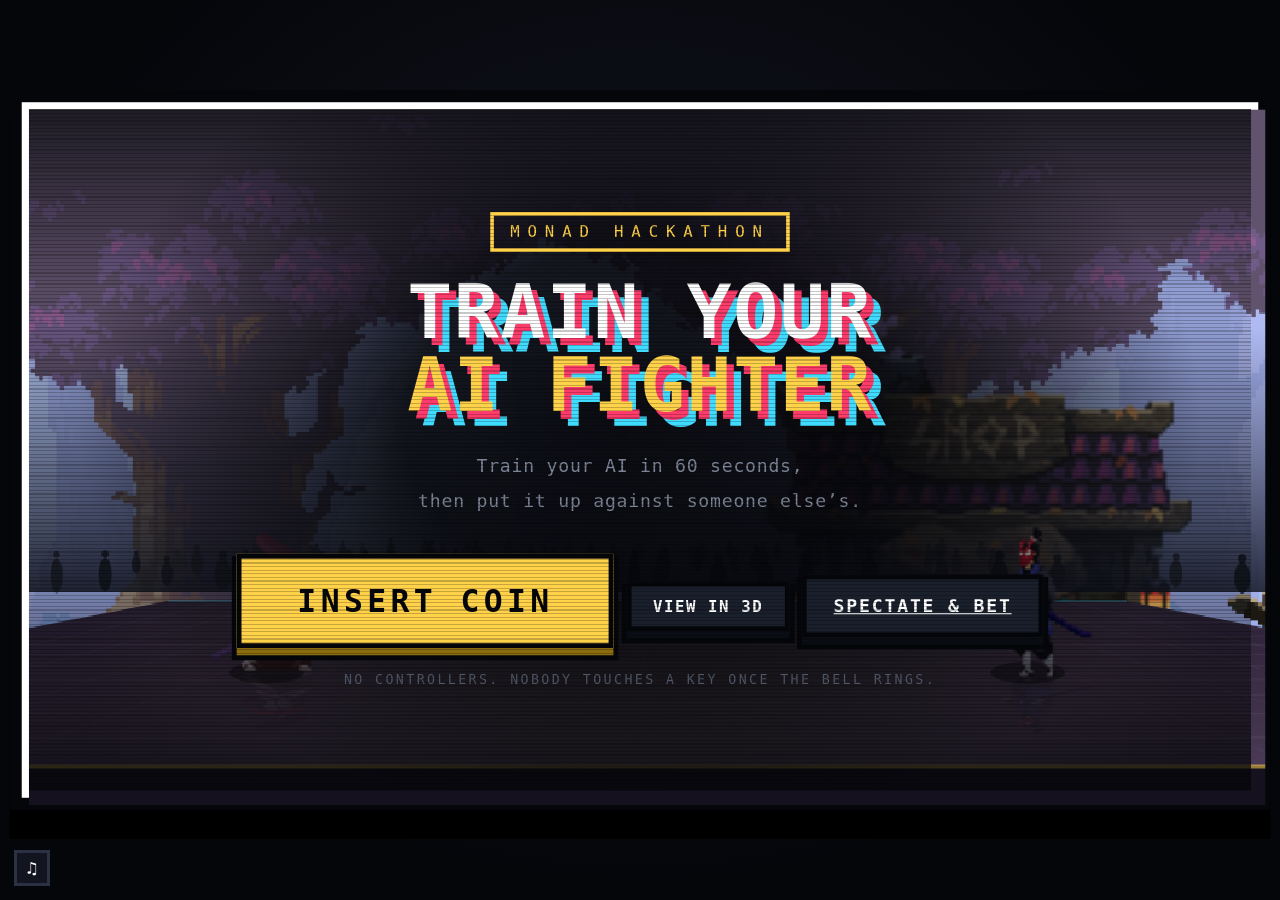
==== play.html @ e3c8b797 "feat: Aarage" ====
<!DOCTYPE html>
<html lang="en">
<head>
<meta charset="UTF-8" />
<meta name="viewport" content="width=device-width, initial-scale=1.0" />
<!-- ?v= on every local asset: python -m http.server sends no
     Cache-Control, so browsers happily serve a stale script after
     an edit. Bump V when you change any js/ or css file. -->
<title>Train Your AI Fighter</title>
<link rel="stylesheet" href="styles.css?v=16" />
</head>
<body>

<div id="stage-wrap">
  <div id="stage">
    <canvas id="arena"></canvas>
    <canvas id="arena3d" class="hidden"></canvas>
    <canvas id="pen3d" class="hidden"></canvas>
    <div id="scanlines"></div>

    <!-- ============ FIGHT HUD ============ -->
    <div id="hud" class="hidden">
      <div id="hud-top">
        <div class="hp-side p1">
          <div class="hp-name"><span id="hud-name-1">PLAYER 1</span><b id="hud-arch-1">BRAWLER</b></div>
          <div class="hp-track"><div class="hp-chip" id="playerChip"></div><div class="hp-fill" id="playerHealth"></div></div>
        </div>
        <div id="hud-timer"><span id="timer">30</span></div>
        <div class="hp-side p2">
          <div class="hp-name"><b id="hud-arch-2">TURTLE</b><span id="hud-name-2">PLAYER 2</span></div>
          <div class="hp-track rtl"><div class="hp-chip" id="enemyChip"></div><div class="hp-fill" id="enemyHealth"></div></div>
        </div>
      </div>
      <div id="hud-prompts">
        <div class="hud-prompt p1">&ldquo;<span id="hud-prompt-1"></span>&rdquo;</div>
        <div class="hud-prompt p2">&ldquo;<span id="hud-prompt-2"></span>&rdquo;</div>
      </div>
      <div id="announce"></div>
      <div id="seed-tag">SEED <span id="seed-val">0</span></div>
    </div>

    <!-- ============ TITLE ============ -->
    <section class="screen active" id="screen-title">

      <div class="title-stack">
        <div class="kicker">MONAD HACKATHON</div>
        <h1>TRAIN YOUR<br /><em>AI FIGHTER</em></h1>
        <p class="tagline">Train your AI in 60 seconds,<br />then put it up against someone else&rsquo;s.</p>

        <button class="btn big" id="btn-begin">INSERT COIN</button>
        <button class="btn ghost" id="btn-3d">VIEW IN 3D</button>
        <a class="btn ghost" id="btn-spectate" href="spectate.html">SPECTATE &amp; BET</a>
        <div class="hint">No controllers. Nobody touches a key once the bell rings.</div>
      </div>
    </section>

    <!-- ============ ROOM ============ -->
    <!-- One player per screen. The code is the whole handshake: whoever
         creates a room reads four characters out, the other types them. -->
    <section class="screen" id="screen-room">
      <div class="room-stack">
        <div class="kicker">ONE PLAYER PER SCREEN</div>
        <h2>FIGHT <em>ONLINE</em></h2>
        <p class="room-tag">You write your strategy on your screen, they write
          theirs on theirs. Neither of you sees the other&rsquo;s until both lock in.</p>

        <div class="room-cols">
          <div class="room-col">
            <span class="room-lab">CREATE</span>
            <button class="btn big" id="btn-room-create">CREATE ROOM</button>
            <div class="room-note">YOU ARE PLAYER 1</div>
          </div>
          <div class="room-or"><span>OR</span></div>
          <div class="room-col">
            <span class="room-lab">JOIN</span>
            <input id="in-room-code" class="room-code-in" maxlength="4"
                   spellcheck="false" autocomplete="off" placeholder="CODE" />
            <button class="btn" id="btn-room-join">JOIN ROOM</button>
            <div class="room-note">YOU ARE PLAYER 2</div>
          </div>
        </div>

        <div class="room-err" id="room-err"></div>
        <button class="btn ghost" id="btn-room-local">BOTH PLAYERS ON THIS SCREEN</button>
        <button class="btn ghost" id="btn-room-back">BACK</button>
      </div>
    </section>

    <!-- ============ LOBBY ============ -->
    <section class="screen" id="screen-lobby">
      <div class="lobby-stack">
        <div class="kicker">ROOM CODE</div>
        <div class="lobby-code" id="lobby-code">&mdash;&mdash;&mdash;&mdash;</div>
        <div class="lobby-hint" id="lobby-hint">READ THIS CODE TO YOUR OPPONENT</div>

        <div class="lobby-seats">
          <div class="seat" id="seat-1"><b>PLAYER 1</b><span>WAITING</span></div>
          <div class="lobby-vs">VS</div>
          <div class="seat" id="seat-2"><b>PLAYER 2</b><span>WAITING</span></div>
        </div>

        <!-- Reading four characters across a noisy room works; sending a
             link works too. Both open the same room. -->
        <div class="lobby-share" id="lobby-share"></div>
        <div class="lobby-net" id="lobby-net">NO LINK</div>
        <!-- Filled by the relay, not by either player: server.js counts its
             own side-0 subscribers, so nobody can inflate their audience. -->
        <div class="lobby-crowd" id="lobby-crowd">0 WATCHING</div>
        <button class="btn ghost" id="btn-lobby-leave">LEAVE ROOM</button>
      </div>
    </section>

    <!-- ============ PROMPT ENTRY ============ -->
    <section class="screen" id="screen-prompt">
      <div class="prompt-head">
        <span>DESCRIBE YOUR STRATEGY &mdash; <b id="mode-tag">AI FIGHTER</b></span>
        <div id="prompt-clock"><i id="clock-val">60</i></div>
        <span class="muted">PLAIN ENGLISH &mdash; THE PARSER IS WATCHING</span>
      </div>
      <div class="prompt-grid">
        <div class="pbox p1" data-side="1">
          <header>PLAYER 1 <b class="dot"></b></header>
          <textarea id="in-1" spellcheck="false"
            placeholder="e.g. relentless berserker, attack without mercy, never back down"></textarea>
          <div class="wc" id="wc-1">0 / 200 WORDS</div>
          <div class="presets" data-for="1"></div>
          <div class="readout">
            <div class="arch" id="arch-1">&mdash;</div>
            <div class="bars" id="bars-1"></div>
            <div class="chips" id="chips-1"></div>
          </div>
          <button class="btn lock" data-lock="1">LOCK IN</button>
        </div>

        <div class="vs-col"><span>VS</span></div>

        <div class="pbox p2" data-side="2">
          <header><b class="dot"></b> PLAYER 2</header>
          <textarea id="in-2" spellcheck="false"
            placeholder="e.g. patient counter-puncher, stay out of range, punish mistakes"></textarea>
          <div class="wc" id="wc-2">0 / 200 WORDS</div>
          <div class="presets" data-for="2"></div>
          <div class="readout">
            <div class="arch" id="arch-2">&mdash;</div>
            <div class="bars" id="bars-2"></div>
            <div class="chips" id="chips-2"></div>
          </div>
          <button class="btn lock" data-lock="2">LOCK IN</button>
        </div>
      </div>
    </section>

    <!-- ============ ANALYZING ============ -->
    <section class="screen" id="screen-analyze">
      <div class="analyze-stack">
        <div class="spinner"></div>
        <h2>ANALYZING STRATEGY</h2>
        <div id="analyze-log"></div>
      </div>
    </section>

    <!-- ============ REVEAL ============ -->
    <section class="screen" id="screen-reveal">
      <div class="reveal-grid">
        <div class="card p1" id="card-1"></div>
        <div class="reveal-vs"><span>VS</span><em id="reveal-go">FIGHT!</em></div>
        <div class="card p2" id="card-2"></div>
      </div>
    </section>

    <!-- ============ ARENA - public strategies, then the market ============

         The order on this screen is the product: both strategies are shown
         FIRST, frozen and read back from the contract, and only then does the
         betting panel appear. A market that opened before the crowd could
         read what it was backing would be a different product entirely.
    ================================================================= -->
    <section class="screen" id="screen-arena">
      <div class="arena-stack">
        <div class="arena-top">
          <h2>MATCH <span id="arena-match">#&mdash;</span></h2>
          <div class="arena-state" id="arena-state">WAITING FOR AGENTS</div>
          <div class="chain-state" id="arena-chain-state">checking chain...</div>
          <div class="arena-wallet">
            <button class="btn ghost sm" id="btn-arena-connect">CONNECT WALLET</button>
            <code id="arena-wallet">&mdash;</code>
          </div>
        </div>

        <!-- Both strategies, public and immutable, before any money moves. -->
        <div class="agent-grid">
          <div class="agent-card side-a">
            <div class="ag-side">AGENT A</div>
            <div class="ag-body" id="agent-A"></div>
          </div>
          <div class="agent-vs">VS</div>
          <div class="agent-card side-b">
            <div class="ag-side">AGENT B</div>
            <div class="ag-body" id="agent-B"></div>
          </div>
        </div>
        <div class="agent-note">
          You are betting on these exact agent snapshots. The prompt, model,
          model version, JEV config and simulation version are frozen on
          Monad and cannot change once betting opens.
        </div>

        <!-- The economics, never hidden. -->
        <div class="pool-grid">
          <div class="pool-cell"><span>TOTAL POOL</span><b id="pool-total">0 MON</b></div>
          <div class="pool-cell"><span>SIDE A</span><b id="pool-a">0 MON</b></div>
          <div class="pool-cell"><span>SIDE B</span><b id="pool-b">0 MON</b></div>
          <div class="pool-cell"><span>PLATFORM FEE</span><b id="pool-fee">5.0%</b></div>
          <div class="pool-cell wide"><span>DISTRIBUTABLE TO WINNERS</span><b id="pool-dist">0 MON</b></div>
        </div>
        <div class="pool-note" id="pool-note"></div>

        <div class="bet-form" id="bet-form">
          <div class="bet-sides">
            <button class="btn side-btn" id="btn-bet-a">BET ON A</button>
            <button class="btn side-btn" id="btn-bet-b">BET ON B</button>
          </div>
          <div class="bet-row">
            <input id="bet-amount" type="number" step="0.001" min="0" placeholder="0.05" />
            <span class="bet-unit">MON</span>
            <button class="btn gold" id="btn-bet-place">PLACE BET</button>
          </div>
          <div class="bet-quote" id="bet-quote"></div>
          <div class="bet-mine" id="bet-mine"></div>
          <div class="bet-countdown" id="bet-countdown"></div>
        </div>

        <div class="arena-actions">
          <button class="btn ghost sm" id="btn-arena-create">OPEN MATCH ON MONAD</button>
          <button class="btn ghost sm" id="btn-bet-close">CLOSE BETTING</button>
          <button class="btn gold sm hidden" id="btn-arena-claim">CLAIM</button>
        </div>

        <div class="arena-log" id="arena-log"></div>
      </div>
    </section>

    <!-- ============ WINNER ============ -->
    <section class="screen" id="screen-winner">
      <div class="win-stack">
        <div class="win-kicker" id="win-how">K.O.</div>
        <h2 id="win-title">PLAYER 1 WINS</h2>
        <div class="win-arch" id="win-arch">THE BERSERKER</div>
        <blockquote id="win-prompt"></blockquote>
        <div class="bars wide" id="win-bars"></div>
        <div class="win-actions">
          <button class="btn gold" id="btn-mint">SETTLE ON MONAD &amp; MINT</button>
          <button class="btn ghost" id="btn-again">REMATCH</button>
          <button class="btn ghost" id="btn-new">NEW FIGHTERS</button>
        </div>
      </div>
    </section>

    <!-- ============ MINT ============ -->
    <section class="screen" id="screen-mint">
      <div class="mint-stack">
        <h2 id="mint-title">SETTLING ON MONAD</h2>
        <div id="mint-log"></div>
        <div id="mint-result" class="hidden">
          <div class="mint-badge">SETTLED ON MONAD</div>
          <div class="mint-row"><span>TX</span><code id="mint-tx">&mdash;</code></div>
          <div class="mint-row"><span>TOKEN</span><code id="mint-token">&mdash;</code></div>
          <!-- The simulated-mint chip is gone with the simulated mint. This
               screen now only ever shows a real transaction hash. -->
          <div class="sim-chip hidden" id="sim-chip"></div>
          <button class="btn ghost" id="btn-mint-back">BACK</button>
        </div>
      </div>
    </section>

    <!-- ============ HEX RACER (PRACTICE) ============ -->
    <!-- The prompt practice range. The other two modes put your words up
         against another player's; this one puts them up against a distance
         and a clock, which never argues and never gets lucky. You write the
         ship, the ship is what you fly, and the run answers one question:
         was that prompt worth the time it asked for? -->

  </div>

  <!-- Lives outside #stage's screen stack: HexGL renders its own canvas at
       its own pixel size and must not inherit the stage transform. It is
       shown over the whole stage-wrap while a run is live. -->
</div>

<div id="mute" title="Mute (M)">&#9835;</div>

<script src="js/vendor/gsap.min.js?v=16"></script>
<script src="js/utils.js?v=16"></script>
<script src="js/config.js?v=16"></script>
<script src="js/classes.js?v=16"></script>
<script src="js/prompt-parser.js?v=16"></script>
<script src="js/gemini.js?v=16"></script>
<script src="js/jev.js?v=17"></script>
<script src="js/ai-controller.js?v=16"></script>
<script src="js/fx.js?v=16"></script>
<script src="js/scene3d.js?v=16"></script>
<script src="js/game.js?v=16"></script>
<!-- ethers was vendored but never loaded here, which quietly made every
     wallet path in blockchain.js a no-op: connectWallet() found no `ethers`,
     left signer null and carried on. It has to come first. -->
<script src="js/vendor/ethers.umd.min.js?v=16"></script>
<script src="js/blockchain.js?v=16"></script>
<!-- ArenaBattle's spectator side. The cabinet itself does not bet, but it
     publishes the two fighter addresses that spectators bet ON, and shares
     one copy of the payout arithmetic with spectate.html. -->
<script src="js/betting.js?v=17"></script>
<script src="js/arena.js?v=17"></script>
<script src="js/vendor/three.min.js?v=16"></script>
<script src="js/vendor/GLTFLoader.js?v=16"></script>
<!-- post-processing chain: shaders, then EffectComposer, THEN the passes.

     EffectComposer.js is the file that defines the THREE.Pass base class and
     THREE.FullScreenQuad, and every pass below does `class X extends
     THREE.Pass` at LOAD time. It used to be loaded after ShaderPass and
     MaskPass, so both of those died on "Class extends value undefined",
     EffectComposer then refused to build ("relies on THREE.ShaderPass"), and
     the whole composer threw - which the 3D renderers catch, so the only
     visible symptom was that bloom silently never happened. -->
<script src="js/vendor/CopyShader.js?v=16"></script>
<script src="js/vendor/LuminosityHighPassShader.js?v=16"></script>
<script src="js/vendor/EffectComposer.js?v=16"></script>
<script src="js/vendor/ShaderPass.js?v=16"></script>
<script src="js/vendor/MaskPass.js?v=16"></script>
<script src="js/vendor/RenderPass.js?v=16"></script>
<script src="js/vendor/UnrealBloomPass.js?v=16"></script>
<script src="js/render3d.js?v=16"></script>
<!-- Pen Fight: the simulation is standalone (?penbench=N needs no renderer),
     the renderer bolts onto it. Both after three.js, both before ui.js. -->
<!-- Hex Racer: a standalone game in an iframe. Only needs FX and UI, so
     it loads last alongside ui.js. -->
<script src="js/ui.js?v=16"></script>
<!-- Rooms: one player per browser, joined by a 4-character code.

     Strictly after ui.js. rooms.js wraps six UI methods rather than editing
     them, so UI must exist and have run its init by the time it loads. -->
<script src="js/net.js?v=16"></script>
<!-- Puts the room on the public board at /spectate.html. Strictly between
     net.js and rooms.js: it reads Net, and rooms.js drives it. -->
<script src="js/arena-feed.js?v=16"></script>
<script src="js/rooms.js?v=16"></script>
</body>
</html>
---- styles.css ----
/* ------------------------------------------------------------------
   Arcade cabinet, not a dashboard.
   Solid fills, hard 4-6px borders, offset shadows with zero blur,
   no translucent frosted panels anywhere. Everything sized to read
   from the back of a room.
------------------------------------------------------------------- */

:root {
  --bg: #05060a;
  --ink: #05060a;
  --p1: #ff3b6b;
  --p1d: #8c1030;
  --p2: #40dcff;
  --p2d: #0b6a85;
  --gold: #ffd24a;
  --goldd: #8a6b0f;
  --line: #ffffff;
  --dim: #7c8496;
  --mono: Consolas, "SF Mono", Menlo, "DejaVu Sans Mono", "Courier New", monospace;
}

* { box-sizing: border-box; margin: 0; padding: 0; }

html, body {
  height: 100%;
  background: var(--bg);
  color: #fff;
  font-family: var(--mono);
  overflow: hidden;
  text-transform: uppercase;
  letter-spacing: 0.04em;
}

#stage-wrap {
  position: fixed;
  inset: 0;
  display: flex;
  align-items: center;
  justify-content: center;
  background:
    radial-gradient(ellipse at 50% 40%, #12151f 0%, #05060a 70%);
}

#stage {
  position: relative;
  width: 1024px;
  height: 576px;
  flex: none;
  transform-origin: center center;
  border: 6px solid #fff;
  box-shadow: 0 0 0 10px #05060a, 0 24px 0 10px #000;
  background: #000;
}

#arena { display: block; width: 1024px; height: 576px; image-rendering: pixelated; }

/* The 3D canvas sits in the same slot as the 2D one. Exactly one of the two
   is visible at a time (Render3D._show toggles .hidden), so the HUD, the
   screens and the scanlines all sit over whichever is showing and need no
   changes of their own. No smoothing override here - unlike the pixel-art
   canvas, this one wants the browser's filtering. */
#arena3d { display: block; width: 1024px; height: 576px; }

/* Scanlines are a CRT affectation that belongs to the sprite look; over a
   lit 3D scene they just read as banding. */
body.mode-3d #scanlines { opacity: 0.25; }

#btn-3d { margin-top: 14px; font-size: 13px; padding: 9px 18px; }

#scanlines {
  position: absolute; inset: 0; pointer-events: none; z-index: 60;
  background: repeating-linear-gradient(to bottom,
    rgba(0,0,0,0.22) 0px, rgba(0,0,0,0.22) 1px, transparent 1px, transparent 3px);
}

.hidden { display: none !important; }

/* ---------------- buttons ---------------- */

.btn {
  font-family: var(--mono);
  font-weight: 700;
  text-transform: uppercase;
  letter-spacing: 0.10em;
  font-size: 15px;
  padding: 13px 22px;
  color: var(--ink);
  background: var(--gold);
  border: 4px solid var(--ink);
  box-shadow: 0 6px 0 var(--goldd), 0 6px 0 4px var(--ink);
  cursor: pointer;
  transition: transform .04s linear, box-shadow .04s linear, filter .1s;
}
.btn:hover { filter: brightness(1.12); }
.btn:active { transform: translateY(6px); box-shadow: 0 0 0 var(--goldd), 0 0 0 4px var(--ink); }
.btn.big { font-size: 26px; padding: 20px 46px; letter-spacing: 0.14em; }
.btn.ghost { background: #1a1f2c; color: #fff; box-shadow: 0 6px 0 #0a0d14, 0 6px 0 4px var(--ink); }
.btn.ghost:active { box-shadow: 0 0 0 #0a0d14, 0 0 0 4px var(--ink); }
.btn.gold { background: var(--gold); }
.btn.lock { background: #fff; }
.btn.lock.done { background: #2bd96b; }
.btn:disabled { opacity: .45; cursor: default; filter: none; }

/* ---------------- screens ---------------- */

.screen {
  position: absolute; inset: 0; z-index: 40;
  display: none;
  flex-direction: column;
  align-items: center;
  justify-content: center;
  background: #05060a;
  padding: 18px 24px;
}
.screen.active { display: flex; }
#screen-reveal, #screen-winner, #screen-mint { background: rgba(5, 6, 10, 0.94); }

/* ---------------- title ---------------- */

/* Transparent, so the live arena shows through with both fighters playing
   their idle cycles behind the text (see attractPose in game.js).

   Two scrims instead of a flat fill: a soft ellipse that darkens only the
   middle, where the text sits, and a top/bottom vignette to seat the whole
   thing. The ellipse is narrower than the gap between the two fighters, so
   it never washes over either of them. */
#screen-title {
  background:
    radial-gradient(ellipse 46% 62% at 50% 46%,
      rgba(5,6,10,0.95) 0%, rgba(5,6,10,0.88) 42%,
      rgba(5,6,10,0.45) 72%, rgba(5,6,10,0) 100%),
    linear-gradient(to bottom,
      rgba(5,6,10,0.72) 0%, rgba(5,6,10,0.10) 26%,
      rgba(5,6,10,0.10) 62%, rgba(5,6,10,0.80) 100%);
}

.title-stack { text-align: center; }

/* Entrance: each line arrives a beat after the one above, walking the eye
   down the screen in reading order instead of dropping everything at once. */
.title-stack > * { animation: riseIn .42s cubic-bezier(.16,.9,.3,1) both; }
@keyframes riseIn {
  from { opacity: 0; transform: translateY(18px); }
  to   { opacity: 1; transform: translateY(0); }
}
.title-stack > *:nth-child(1) { animation-delay: .10s }
.title-stack > *:nth-child(2) { animation-delay: .20s }
.title-stack > *:nth-child(3) { animation-delay: .32s }
.title-stack > *:nth-child(4) { animation-delay: .44s }
.title-stack > *:nth-child(5) { animation-delay: .56s }
.kicker {
  font-size: 13px; letter-spacing: 0.5em; color: var(--gold);
  border: 3px solid var(--gold); display: inline-block; padding: 6px 14px; margin-bottom: 20px;
}
/* The two offset shadows drift on slightly different paths, so the logo
   never settles into a flat graphic - it breathes the way a mis-converged
   CRT does. Slow and only a couple of pixels: from the back of a room it
   should register as depth, not as a wobble.

   Declared in the same shorthand as the entrance because `.title-stack > *`
   is the more specific selector - a lone titleDrift here would simply be
   replaced by it and never run. */
h1 {
  font-size: 62px; line-height: 0.98; letter-spacing: 0.02em;
  text-shadow: 6px 6px 0 var(--p1), 12px 12px 0 var(--p2);
  margin-bottom: 22px;
  animation:
    riseIn .42s cubic-bezier(.16,.9,.3,1) .20s both,
    titleDrift 4.5s ease-in-out .7s infinite alternate;
}
@keyframes titleDrift {
  from { text-shadow: 5px 6px 0 var(--p1), 13px 11px 0 var(--p2); }
  to   { text-shadow: 8px 5px 0 var(--p1), 10px 14px 0 var(--p2); }
}
h1 em { font-style: normal; color: var(--gold); }
.tagline { font-size: 15px; color: var(--dim); line-height: 1.9; margin-bottom: 30px; text-transform: none; }
.hint { margin-top: 20px; font-size: 11px; color: #4f5768; letter-spacing: 0.18em; }

/* Attract mode: a cabinet with nobody at it asks to be played, and the ask
   is always the coin slot. Pulses brightness and the glow rather than
   `transform`, because an animated transform overrides a hovered one and the
   button would stop responding to the pointer. */
#btn-begin {
  animation:
    riseIn .42s cubic-bezier(.16,.9,.3,1) .44s both,
    coinPulse 1.6s ease-in-out 1.1s infinite;
}
@keyframes coinPulse {
  0%, 100% { filter: brightness(1);
             box-shadow: 0 6px 0 var(--goldd), 0 6px 0 4px var(--ink); }
  50%      { filter: brightness(1.2);
             box-shadow: 0 6px 0 var(--goldd), 0 6px 0 4px var(--ink),
                         0 0 28px 7px rgba(255,210,74,0.32); }
}

/* ---------------- prompt entry ---------------- */

.prompt-head {
  width: 100%; display: flex; align-items: center; justify-content: space-between;
  font-size: 12px; color: var(--dim); letter-spacing: 0.22em; margin-bottom: 10px;
}
.prompt-head .muted { color: #414857; }
#prompt-clock {
  border: 4px solid #fff; padding: 2px 16px; background: #000;
  font-size: 30px; font-weight: 700; color: #fff; letter-spacing: 0.06em;
}
#prompt-clock.warn { color: var(--gold); border-color: var(--gold); }
#prompt-clock.crit { color: var(--p1); border-color: var(--p1); animation: pulse .45s steps(2) infinite; }
@keyframes pulse { 50% { opacity: .35 } }

.prompt-grid { display: flex; gap: 12px; width: 100%; flex: 1; min-height: 0; }
.vs-col { display: flex; align-items: center; font-size: 26px; color: #39404f; font-weight: 700; }

.pbox {
  flex: 1; min-width: 0; display: flex; flex-direction: column; gap: 8px;
  background: #0b0e16; border: 4px solid #232a3a; padding: 12px;
}
.pbox.p1 { border-color: var(--p1d); }
.pbox.p2 { border-color: var(--p2d); }
.pbox.locked { border-color: #2bd96b; }
.pbox header {
  display: flex; align-items: center; gap: 8px; font-size: 15px; font-weight: 700; letter-spacing: 0.18em;
}
.pbox.p2 header { justify-content: flex-end; }
.dot { width: 13px; height: 13px; display: inline-block; }
.p1 .dot { background: var(--p1); }
.p2 .dot { background: var(--p2); }

textarea {
  font-family: var(--mono); font-size: 14px; line-height: 1.6;
  background: #000; color: #fff; border: 3px solid #2a3143;
  padding: 10px; resize: none; height: 132px; text-transform: none; letter-spacing: 0.02em;
  outline: none;
}
textarea:focus { border-color: #fff; }
.p1 textarea:focus { border-color: var(--p1); }
.p2 textarea:focus { border-color: var(--p2); }
textarea::placeholder { color: #3c4353; }

.wc { font-size: 10px; color: #4f5768; letter-spacing: 0.14em; text-align: right; }
.wc.warn { color: var(--gold); }
.wc.full { color: var(--p1); }

.presets { display: flex; gap: 5px; flex-wrap: wrap; }
.preset {
  font-family: var(--mono); font-size: 10px; letter-spacing: 0.1em;
  background: #1b2130; color: #9aa3b5; border: 2px solid #2e3648;
  padding: 5px 8px; cursor: pointer;
}
.preset:hover { background: #262e40; color: #fff; border-color: #55607a; }

.readout { flex: 1; display: flex; flex-direction: column; gap: 7px; min-height: 0; }
.arch { font-size: 17px; font-weight: 700; color: var(--gold); letter-spacing: 0.12em; }

/* segmented power meters */
.bars { display: flex; flex-direction: column; gap: 5px; }
.bar-row { display: flex; align-items: center; gap: 7px; }
.bar-row label { font-size: 10px; width: 34px; color: var(--dim); letter-spacing: 0.1em; }
.bar-track { display: flex; gap: 2px; flex: 1; }
/* Scoped to the meter on purpose: the setup screens use .seg for their
   segmented pickers too, and an unscoped rule here squashed those to 13px
   and painted a grey track across the leftover width. */
.bar-track .seg { flex: 1; height: 13px; background: #191f2c; border: 1px solid #000; }
.bar-track .seg.on { background: var(--gold); }
.bar-row.atk .bar-track .seg.on { background: var(--p1); }
.bar-row.def .bar-track .seg.on { background: var(--p2); }
.bar-row.spd .bar-track .seg.on { background: var(--gold); }
.bar-row b { font-size: 11px; width: 26px; text-align: right; color: #fff; }
.bars.wide .bar-track .seg { height: 20px; }
.bars.wide .bar-row label { width: 52px; font-size: 13px; }
.bars.wide .bar-row b { width: 38px; font-size: 15px; }

.chips { display: flex; flex-wrap: wrap; gap: 4px; align-content: flex-start; overflow: hidden; max-height: 32px; }
.chip {
  font-size: 10px; padding: 3px 7px; border: 2px solid; letter-spacing: 0.06em;
  animation: chipIn .18s ease-out;
}
.chip.aggression { color: var(--p1); border-color: var(--p1); }
.chip.defense { color: var(--p2); border-color: var(--p2); }
.chip.speed { color: var(--gold); border-color: var(--gold); }
.chip.compound { color: #fff; border-color: #fff; }
.chip.improv { color: var(--dim); border-color: #39404f; }
/* What Gemini reported reading in the prompt, rather than a lexicon hit -
   given its own colour so the two sources are never confused on screen. */
.chip.ai { color: #9ad8ff; border-color: #9ad8ff; }
@keyframes chipIn { from { transform: translateY(-6px) scale(.85); opacity: 0 } }

/* ---------------- analyzing ---------------- */

.analyze-stack { text-align: center; width: 560px; }
.spinner {
  width: 62px; height: 62px; margin: 0 auto 22px;
  border: 8px solid #1c2230; border-top-color: var(--gold); border-right-color: var(--p1);
  animation: spin .7s steps(8) infinite;
}
@keyframes spin { to { transform: rotate(360deg) } }
#screen-analyze h2 { font-size: 27px; letter-spacing: 0.22em; margin-bottom: 18px; }
#analyze-log {
  text-align: left; font-size: 12px; color: #5be07a; background: #000;
  border: 3px solid #1c2230; padding: 12px; height: 132px; overflow: hidden;
}
#analyze-log div { margin-bottom: 4px; }
#analyze-log .ok { color: var(--gold); }

/* ---------------- reveal ---------------- */

.reveal-grid { display: flex; align-items: stretch; gap: 16px; width: 100%; }
.card {
  flex: 1; background: #0b0e16; border: 5px solid; padding: 18px;
  display: flex; flex-direction: column; gap: 10px;
  animation: slam .32s cubic-bezier(.2,1.5,.4,1) both;
}
.card.p1 { border-color: var(--p1); animation-delay: .05s; }
.card.p2 { border-color: var(--p2); animation-delay: .22s; }
@keyframes slam { from { transform: scale(1.5); opacity: 0 } }
.card h3 { font-size: 14px; color: var(--dim); letter-spacing: 0.2em; }
.card .big-arch { font-size: 30px; color: var(--gold); line-height: 1.1; }
.card .tag { font-size: 11px; color: var(--dim); text-transform: none; letter-spacing: 0.02em; }
.card blockquote {
  font-size: 12px; color: #fff; background: #000; border-left: 5px solid #333c50;
  padding: 9px 11px; text-transform: none; line-height: 1.5; max-height: 92px; overflow-y: auto;
}
.reveal-vs { display: flex; flex-direction: column; align-items: center; justify-content: center; gap: 10px; }
.reveal-vs span { font-size: 40px; font-weight: 700; color: #fff; text-shadow: 4px 4px 0 var(--p1), -4px -4px 0 var(--p2); }
.reveal-vs em {
  font-style: normal; font-size: 19px; color: var(--gold); opacity: 0;
  border: 3px solid var(--gold); padding: 5px 12px;
}
.reveal-vs em.go { animation: slam .3s cubic-bezier(.2,1.5,.4,1) both; opacity: 1; }

/* ---------------- fight HUD ---------------- */

#hud { position: absolute; inset: 0; z-index: 30; pointer-events: none; }
#hud-top { display: flex; align-items: flex-start; gap: 10px; padding: 14px 16px 0; }
.hp-side { flex: 1; min-width: 0; }
.hp-name { display: flex; align-items: baseline; gap: 9px; margin-bottom: 5px; font-size: 13px; }
.hp-side.p2 .hp-name { justify-content: flex-end; }
.hp-name b { font-size: 15px; letter-spacing: 0.1em; }
.hp-side.p1 .hp-name b { color: var(--p1); }
.hp-side.p2 .hp-name b { color: var(--p2); }
.hp-track {
  height: 32px; background: #3a0d1a; border: 4px solid #fff; position: relative; overflow: hidden;
}
/* Chip damage: a white ghost bar that lags a beat behind the real one, so
   the size of a hit is legible after the hit itself is over. */
.hp-chip, .hp-fill { position: absolute; top: 0; bottom: 0; right: 0; width: 100%; }
.hp-track.rtl .hp-chip, .hp-track.rtl .hp-fill { right: auto; left: 0; }
.hp-chip { background: #ffffff; }
.hp-fill { background: var(--p1); }
.hp-side.p2 .hp-fill { background: var(--p2); }
.hp-track.low .hp-fill { animation: hpLow .38s steps(2) infinite; }
@keyframes hpLow { 50% { filter: brightness(2.2) } }
#hud-timer {
  flex: none; width: 104px; height: 66px; background: #000; border: 5px solid #fff;
  display: flex; align-items: center; justify-content: center;
  font-size: 36px; font-weight: 700;
}
#hud-timer.crit { color: var(--p1); border-color: var(--p1); }

#hud-prompts { display: flex; gap: 10px; padding: 8px 16px; }
.hud-prompt {
  flex: 1; font-size: 11px; line-height: 1.45; text-transform: none; letter-spacing: 0.01em;
  background: #05060a; border-left: 5px solid var(--p1); padding: 6px 9px; color: #c9d0dd;
  max-height: 46px; overflow: hidden;
}
.hud-prompt.p2 { border-left: none; border-right: 5px solid var(--p2); text-align: right; }

#announce {
  position: absolute; top: 44%; left: 0; right: 0; text-align: center;
  font-size: 66px; font-weight: 700; letter-spacing: 0.1em; opacity: 0;
  text-shadow: 5px 5px 0 var(--p1), -5px -5px 0 var(--p2);
}
#announce.show { animation: announce 1.25s ease-out forwards; }
@keyframes announce {
  0% { opacity: 0; transform: scale(2.4) }
  18% { opacity: 1; transform: scale(1) }
  72% { opacity: 1; transform: scale(1) }
  100% { opacity: 0; transform: scale(1.15) }
}

#seed-tag {
  position: absolute; bottom: 8px; right: 12px; font-size: 10px; color: #48505f; letter-spacing: 0.15em;
}

body.sudden-death #stage { box-shadow: 0 0 0 10px #4a0a1c, 0 24px 0 10px #000; border-color: var(--p1); }
body.sudden-death #hud-timer { color: var(--p1); border-color: var(--p1); }

/* ---------------- winner ---------------- */

.win-stack { text-align: center; width: 720px; }
.win-kicker { font-size: 20px; color: var(--p1); letter-spacing: 0.4em; margin-bottom: 6px; }
#win-title {
  font-size: 54px; letter-spacing: 0.04em; margin-bottom: 8px;
  text-shadow: 5px 5px 0 var(--p1), 10px 10px 0 var(--p2);
  animation: slam .35s cubic-bezier(.2,1.5,.4,1) both;
}
.win-arch { font-size: 25px; color: var(--gold); letter-spacing: 0.15em; margin-bottom: 14px; }
#win-prompt {
  font-size: 14px; color: #fff; background: #000; border: 3px solid #2a3143;
  padding: 13px 16px; text-transform: none; line-height: 1.55; margin-bottom: 16px;
  max-height: 120px; overflow-y: auto; text-align: left;
}
.win-actions { display: flex; gap: 12px; justify-content: center; margin-top: 20px; }

/* ---------------- mint ---------------- */

.mint-stack { width: 640px; text-align: center; }
#screen-mint h2 { font-size: 30px; letter-spacing: 0.2em; margin-bottom: 18px; }
#mint-log {
  text-align: left; font-size: 12px; color: #5be07a; background: #000;
  border: 3px solid #1c2230; padding: 12px; min-height: 108px; margin-bottom: 16px;
}
#mint-log div { margin-bottom: 5px; }
.mint-badge {
  font-size: 22px; color: var(--ink); background: var(--gold); border: 4px solid var(--ink);
  padding: 12px; letter-spacing: 0.12em; margin-bottom: 14px;
  box-shadow: 0 6px 0 var(--goldd), 0 6px 0 4px var(--ink);
}
.mint-row { display: flex; gap: 10px; font-size: 12px; margin-bottom: 7px; align-items: center; }
.mint-row span { color: var(--dim); width: 54px; text-align: left; }
.mint-row code { color: #fff; font-family: var(--mono); text-transform: none; word-break: break-all; font-size: 11px; }
.sim-chip {
  display: inline-block; font-size: 10px; color: var(--gold); border: 2px solid var(--gold);
  padding: 5px 9px; letter-spacing: 0.12em; margin: 12px 0 18px;
}

/* ---------------- mute ---------------- */

#mute {
  position: fixed; bottom: 14px; left: 14px; z-index: 100;
  width: 36px; height: 36px; display: flex; align-items: center; justify-content: center;
  background: #12151f; border: 3px solid #2a3143; color: #fff; cursor: pointer; font-size: 17px;
}
#mute.off { color: #4a5263; border-color: #1a1f2c; }

/* ---------------- fatal render error ---------------- */

#fatal {
  position: fixed; left: 50%; top: 50%; transform: translate(-50%, -50%);
  z-index: 999; width: 560px; max-width: 92vw;
  background: #1a0710; border: 5px solid var(--p1);
  box-shadow: 0 10px 0 5px #000;
  padding: 22px 26px; color: #fff; text-align: left;
}
#fatal b { display: block; font-size: 20px; color: var(--p1); letter-spacing: 0.16em; margin-bottom: 12px; }
#fatal p { font-size: 12px; line-height: 1.7; text-transform: none; color: #e6e9ef; margin-bottom: 10px; word-break: break-word; }
#fatal .hint { color: var(--gold); }

/* ==================================================================
   GAME SELECT + PEN FIGHT
================================================================== */

#pen3d { display: block; width: 1024px; height: 576px; }

/* Scanlines over a lamp-lit desk read as a dirty monitor, not as a CRT.
   Nearly off, but not off - the cabinet frame should survive. */
body.mode-pen #scanlines { opacity: 0.16; }

/* Two cabinets side by side on the title screen. The whole selection is one
   row because two games is two games - the moment this needs to scroll it
   should become a proper grid, and until then a row reads instantly. */
.game-select {
  display: flex; gap: 16px; justify-content: center; margin-bottom: 26px;
}

.game-card {
  width: 206px; padding: 12px 12px 14px;
  background: #0b0e16;
  border: 3px solid #293143;
  color: var(--dim);
  font-family: var(--mono); text-transform: uppercase; text-align: center;
  cursor: pointer;
  transition: border-color .12s, color .12s, transform .08s, box-shadow .12s;
}
.game-card:hover { border-color: #46516d; color: #c8cfdd; transform: translateY(-2px); }
.game-card.on {
  border-color: var(--gold); color: #fff;
  box-shadow: 0 0 0 3px var(--ink), 0 0 30px rgba(255, 210, 74, 0.22);
}
.game-card.unavailable { opacity: 0.35; cursor: not-allowed; }
.game-card.unavailable:hover { transform: none; border-color: #293143; color: var(--dim); }

.gc-name { font-size: 15px; font-weight: 700; letter-spacing: 0.10em; }
.gc-name em { font-style: normal; color: var(--gold); }
.gc-sub { font-size: 9px; letter-spacing: 0.16em; margin-top: 5px; color: #5b6478; }
.game-card.on .gc-sub { color: #8b93a6; }

/* The art panel is two coloured shapes on a floor line - a silhouette of
   what the mode actually is. Drawn in CSS because two <i> elements beat
   shipping two more images for a menu. */
.gc-art {
  position: relative; height: 56px; margin-bottom: 10px;
  background: linear-gradient(to bottom, #060810 60%, #10141f 100%);
  border: 2px solid #1b2130; overflow: hidden;
}
.gc-art::after {                       /* the floor / desk line */
  content: ''; position: absolute; left: 8%; right: 8%; bottom: 13px; height: 2px;
  background: #2b3448;
}
.gc-art i { position: absolute; display: block; }

/* two fighters squaring up */
.gc-fighter i { width: 8px; height: 26px; bottom: 15px; border-radius: 2px; }
.gc-fighter i:nth-child(1) { left: 32%; background: var(--p1); }
.gc-fighter i:nth-child(2) { right: 32%; background: var(--p2); }
.game-card.on .gc-fighter i:nth-child(1) { box-shadow: 0 0 12px var(--p1); }
.game-card.on .gc-fighter i:nth-child(2) { box-shadow: 0 0 12px var(--p2); }

/* two pens crossed on a desk */
.gc-pen i { width: 52px; height: 6px; bottom: 16px; border-radius: 3px; }
.gc-pen i:nth-child(1) {
  left: 16%; background: linear-gradient(to right, #dfe4ea 0 12%, var(--p1) 12% 100%);
  transform: rotate(-13deg);
}
.gc-pen i:nth-child(2) {
  right: 16%; background: linear-gradient(to left, #dfe4ea 0 12%, var(--p2) 12% 100%);
  transform: rotate(14deg);
}
.game-card.on .gc-pen i:nth-child(1) { box-shadow: 0 0 12px var(--p1); }
.game-card.on .gc-pen i:nth-child(2) { box-shadow: 0 0 12px var(--p2); }

/* The title stack gained two children (the select, and the 3D toggle moved
   down a slot), so the entrance cascade needs two more beats or the last
   rows would arrive with no delay at all. */
.title-stack > *:nth-child(6) { animation-delay: .66s }
.title-stack > *:nth-child(7) { animation-delay: .76s }

/* #btn-begin carries TWO animations (the entrance and the coin pulse), so
   its delay has to be a two-value list - a single value would be applied to
   both and the pulse would start half a second early. */
#btn-begin { animation-delay: .56s, 1.1s; }

/* Which game the prompt box is currently feeding. */
#mode-tag { color: var(--gold); letter-spacing: 0.20em; }

/* ==================================================================
   HEX RACER - practice mode
   ================================================================== */

/* Card art: a ship on a ribbon of track, running away from the viewer.
   Two <i> like the other two cards, no image. */
.gc-hex::after { bottom: 10px; left: 30%; right: 30%; background: #2b3448; }
.gc-hex i:nth-child(1) {                      /* the track, in perspective */
  left: 50%; bottom: 8px; width: 0; height: 0;
  transform: translateX(-50%);
  border-left: 34px solid transparent;
  border-right: 34px solid transparent;
  border-bottom: 34px solid #141a28;
}
.gc-hex i:nth-child(2) {                      /* the ship */
  left: 50%; bottom: 12px; width: 0; height: 0;
  transform: translateX(-50%);
  border-left: 9px solid transparent;
  border-right: 9px solid transparent;
  border-bottom: 13px solid var(--p2);
}
.game-card.on .gc-hex i:nth-child(1) { border-bottom-color: #1b2740; }
.game-card.on .gc-hex i:nth-child(2) { filter: drop-shadow(0 0 9px var(--p2)); }

/* ---------------- setup screen ---------------- */

/* Tighter than the other setup screens because this one now carries a
   prompt box as well: the stage is a fixed 1024x576 and the whole screen -
   heading, prompt, readout, both pickers and the buttons - has to sit
   inside it without a scrollbar. */
.hex-stack { text-align: center; width: 100%; max-width: 900px; }
.hex-stack .kicker { margin-bottom: 10px; }
.hex-stack h2 { font-size: 32px; letter-spacing: 0.08em; margin: 0; }
.hex-stack h2 em { font-style: normal; color: var(--gold); }
.hex-tag {
  font-size: 12px; color: var(--dim); line-height: 1.6;
  margin: 8px 0 16px; text-transform: none;
}

/* Prompt on the left, everything the prompt produces on the right - so a
   rewrite and its consequences are never more than one glance apart. */
.hex-cols { display: flex; gap: 14px; text-align: left; align-items: stretch; }
.hex-box { flex: 1.15; min-width: 0; border-color: var(--goldd); }
.hex-box header { font-size: 13px; }
.hex-box .dot { background: var(--gold); }
.hex-box textarea { height: 104px; font-size: 13px; }
.hex-box textarea:focus { border-color: var(--gold); }

.hex-side { flex: 1; min-width: 0; display: flex; flex-direction: column; gap: 10px; }
.hex-side .readout { flex: none; gap: 6px; }
.hex-side .arch { font-size: 15px; }
.hex-side .chips { max-height: 24px; }

/* The stats restated as ship numbers. Monospaced and evenly split so the
   values move in place when the prompt changes instead of reflowing. */
.hex-build {
  display: flex; gap: 6px; border-top: 2px solid #1c2230; padding-top: 9px;
}
.hex-build span {
  flex: 1; font-size: 9px; letter-spacing: 0.16em; color: #5b6478;
}
.hex-build b {
  display: block; margin-top: 3px; font-size: 14px; color: #fff; letter-spacing: 0.04em;
}

.hex-opts { display: flex; flex-direction: column; gap: 10px; margin-top: auto; }
.hex-opt { display: flex; flex-direction: column; gap: 6px; }
.hex-opt > span { font-size: 10px; letter-spacing: 0.24em; color: #5b6478; }

/* Segmented picker. Same visual language as .game-card so the two screens
   read as one cabinet, just smaller. */
.seg { display: flex; gap: 6px; }
.seg button {
  font-family: var(--mono); text-transform: uppercase; letter-spacing: 0.14em;
  font-size: 10px; padding: 9px 14px; cursor: pointer;
  background: #0b0e16; border: 2px solid #293143; color: var(--dim);
  transition: border-color .12s, color .12s, transform .08s;
}
.seg button:hover { border-color: #46516d; color: #c8cfdd; transform: translateY(-1px); }
.seg button.on {
  border-color: var(--gold); color: #fff;
  box-shadow: 0 0 18px rgba(255, 210, 74, 0.18);
}

.hex-target-read {
  font-size: 10px; letter-spacing: 0.24em; color: #5b6478;
}
.hex-target-read b {
  color: var(--gold); font-size: 15px; letter-spacing: 0.08em;
  display: inline-block; margin-left: 8px;
}

.hex-actions { display: flex; gap: 12px; align-items: center; justify-content: center; margin-top: 16px; }
#btn-hex-go { font-size: 17px; padding: 12px 30px; }
/* Held while Gemini reads the prompt. The label changes too, so the wait is
   explained rather than just slow. */
#btn-hex-go.busy { opacity: 0.65; pointer-events: none; }
#btn-hex-back { font-size: 13px; padding: 9px 18px; }

/* ---------------- the running game ---------------- */

/* Outside #stage on purpose. #stage is a fixed 1024x576 letterbox that gets
   transform: scale()d to fit the window - correct for a pixel-art fighter,
   wrong for a 3D racer, which should render at the window's real resolution
   rather than be scaled up from a small buffer. */
#hexgl-host {
  position: fixed; inset: 0; z-index: 200;
  background: #05060a;
}
#hexgl-host.hidden { display: none; }
#hexgl-frame { display: block; width: 100%; height: 100%; border: 0; }

/* The cabinet furniture belongs to the hub, not to a game running full
   bleed inside it. */
body.mode-hexgl #scanlines,
body.mode-hexgl #mute { display: none; }

/* ---------------- rooms ----------------
   One player per screen. Same cabinet rules as everything above: solid
   fills, hard borders, offset shadows with no blur, sized to read from the
   back of a room. */

.room-stack, .lobby-stack { text-align: center; }
.room-stack h2 { font-size: 44px; letter-spacing: 0.08em; margin: 6px 0 0; }
.room-stack h2 em { font-style: normal; color: var(--p2); }
.room-tag {
  font-size: 12px; line-height: 1.7; color: #6b7487;
  letter-spacing: 0.1em; margin: 12px auto 26px; max-width: 520px;
}

.room-cols { display: flex; align-items: stretch; justify-content: center; gap: 26px; }
.room-col {
  display: flex; flex-direction: column; align-items: center; gap: 12px;
  min-width: 250px; padding: 22px 20px;
  background: #0c1017; border: 4px solid #1e2636;
}
.room-col:first-child { border-color: var(--p1d); }
.room-cols .room-col:last-child { border-color: var(--p2d); }
.room-lab { font-size: 10px; letter-spacing: 0.3em; color: #5b6478; }
.room-note { font-size: 10px; letter-spacing: 0.2em; color: #4f5768; }
.room-or {
  display: flex; align-items: center; font-size: 15px;
  color: #39404f; font-weight: 700; letter-spacing: 0.2em;
}

/* The code is read aloud and typed back, so it is the largest thing in the
   panel and monospaced hard - four characters, no ambiguity. */
.room-code-in {
  width: 190px; padding: 12px 10px;
  font-family: var(--mono); font-size: 40px; font-weight: 700;
  letter-spacing: 0.26em; text-indent: 0.26em; text-align: center;
  text-transform: uppercase; color: var(--gold);
  background: #05060a; border: 4px solid #2b3345; outline: none;
}
.room-code-in:focus { border-color: var(--gold); }
.room-code-in::placeholder { color: #323a4c; letter-spacing: 0.2em; }

.room-err {
  min-height: 20px; margin: 16px 0 6px;
  font-size: 12px; letter-spacing: 0.16em; color: var(--p1); opacity: 0;
}
.room-err.on { opacity: 1; animation: pulse .4s steps(2) 2; }

#screen-room .btn.ghost { margin-top: 10px; font-size: 12px; padding: 10px 20px; }

/* ---------------- lobby ---------------- */

.lobby-code {
  font-size: 92px; font-weight: 700; letter-spacing: 0.22em; text-indent: 0.22em;
  color: var(--gold); line-height: 1.05; margin: 4px 0 8px;
  text-shadow: 0 6px 0 #6b5510;
}
.lobby-hint { font-size: 11px; letter-spacing: 0.22em; color: #6b7487; margin-bottom: 30px; }

.lobby-seats { display: flex; align-items: center; justify-content: center; gap: 22px; margin-bottom: 26px; }
.seat {
  min-width: 190px; padding: 18px 20px;
  background: #0c1017; border: 4px solid #1e2636;
  display: flex; flex-direction: column; gap: 8px;
}
.seat b { font-size: 15px; letter-spacing: 0.14em; color: #5b6478; }
.seat span { font-size: 10px; letter-spacing: 0.2em; color: #414857; }
.seat.on { border-color: #2bd96b; }
.seat.on b { color: #fff; }
.seat.on span { color: #2bd96b; }
.seat.me { border-color: var(--gold); }
.seat.me b { color: var(--gold); }
.seat.me span { color: var(--gold); }
.lobby-vs { font-size: 20px; color: #39404f; font-weight: 700; letter-spacing: 0.16em; }

.lobby-net {
  display: inline-block; margin-bottom: 22px; padding: 5px 12px;
  font-size: 9px; letter-spacing: 0.24em; color: #5b6478;
  border: 1px solid #262e3e;
}

/* The crowd, counted by the relay rather than reported by either player.
   Dim at zero and gold the moment somebody is actually watching - a lobby
   that says "0 WATCHING" in bright text is a lobby drawing attention to an
   empty room. */
.lobby-crowd {
  display: inline-block; margin: -14px 0 22px; padding: 5px 12px;
  font-size: 9px; letter-spacing: 0.24em; color: #39404f;
  border: 1px solid transparent;
  transition: color .2s, border-color .2s;
}
.lobby-crowd.on { color: var(--gold); border-color: rgba(255,210,74,0.3); }

/* ---------------- the opponent's half of the prompt screen ----------------
   Their strategy is theirs until both sides lock in, so there is nothing in
   this box to show but whether they are still typing. */

.pbox.remote > textarea,
.pbox.remote > .wc,
.pbox.remote > .presets,
.pbox.remote > .readout,
.pbox.remote > .btn.lock { display: none; }

.pbox.mine { border-color: var(--gold); }

.remote-status {
  flex: 1; display: flex; flex-direction: column;
  align-items: center; justify-content: center; gap: 14px; padding: 20px;
}
.rs-dot {
  width: 14px; height: 14px; background: #39404f;
  animation: pulse 1.1s steps(2) infinite;
}
.pbox.remote.locked .rs-dot { background: #2bd96b; animation: none; }
.rs-line { font-size: 17px; letter-spacing: 0.16em; color: #8791a5; }
.pbox.remote.locked .rs-line { color: #2bd96b; }
.rs-sub {
  font-size: 9px; letter-spacing: 0.16em; line-height: 1.8;
  color: #414857; max-width: 240px; text-align: center;
}

/* ---------------- analyze log, room lines ---------------- */

#analyze-log .wait { color: var(--gold); }
#analyze-log .bad { color: var(--p1); }

/* ---------------- banner ----------------
   For things the player must be told without the screen being taken away
   from them - an opponent dropping mid-fight, a rejoin, a desync. */

#room-note {
  position: absolute; left: 50%; top: 16px; transform: translateX(-50%) translateY(-140%);
  z-index: 80; padding: 10px 20px;
  background: var(--p1); color: #05060a;
  font-size: 12px; font-weight: 700; letter-spacing: 0.16em;
  border: 3px solid #05060a; box-shadow: 0 5px 0 #5c0c22;
  transition: transform .22s cubic-bezier(.16,.9,.3,1);
  pointer-events: none; white-space: nowrap;
}
#room-note.on { transform: translateX(-50%) translateY(0); }

/* The join link. Lowercase on purpose - it is a URL someone will read
   character by character, and the cabinet's global uppercase would lie
   about what to type. */
.lobby-share {
  margin-bottom: 14px; font-size: 10px; letter-spacing: 0.08em;
  color: #4f5768; text-transform: none; opacity: 0;
  max-width: 620px; overflow: hidden; text-overflow: ellipsis; white-space: nowrap;
}
.lobby-share.on { opacity: 1; }

/* ==================================================================
   ARENA - public strategies, then the market.

   The layout follows the product's one ordering rule: both strategies
   read first, at full size, and the betting panel sits below them. A
   market that opened above the thing being bet on would invite exactly
   the behaviour the pre-match lock exists to prevent.
================================================================== */

.arena-stack {
  width: min(1100px, 94vw);
  margin: 0 auto;
  display: flex;
  flex-direction: column;
  gap: 18px;
  padding: 24px 0 40px;
}

.arena-top { text-align: center; }
.arena-top h2 { margin: 0 0 8px; letter-spacing: 2px; }

.arena-state {
  display: inline-block;
  font: 700 12px/1 var(--mono);
  letter-spacing: 3px;
  padding: 7px 14px;
  border: 1px solid var(--dim);
  color: var(--dim);
}
.arena-state.st-betting_open { color: var(--gold); border-color: var(--gold); }
.arena-state.st-betting_closed,
.arena-state.st-live { color: var(--p2); border-color: var(--p2); }
.arena-state.st-settled { color: #6ee7a8; border-color: #6ee7a8; }
.arena-state.st-voided,
.arena-state.st-cancelled { color: var(--p1); border-color: var(--p1); }

/* The honesty line. Demo mode is never quiet about being demo mode. */
.chain-state {
  margin-top: 8px;
  font: 400 11px/1.5 var(--mono);
  letter-spacing: 1px;
}
.chain-state.live { color: #6ee7a8; }
.chain-state.demo { color: var(--gold); }

.arena-wallet { margin-top: 10px; display: flex; gap: 10px; justify-content: center; align-items: center; }
.arena-wallet code { font: 400 11px var(--mono); color: var(--dim); }

/* ---- the two agent snapshots ---- */

.agent-grid {
  display: grid;
  grid-template-columns: 1fr auto 1fr;
  gap: 14px;
  align-items: stretch;
}

.agent-card {
  border: 1px solid rgba(255, 255, 255, .14);
  background: rgba(255, 255, 255, .02);
  padding: 16px;
  min-height: 190px;
}
.agent-card.side-a { border-top: 3px solid var(--p1); }
.agent-card.side-b { border-top: 3px solid var(--p2); }

.ag-side {
  font: 700 11px/1 var(--mono);
  letter-spacing: 3px;
  color: var(--dim);
  margin-bottom: 10px;
}

.agent-vs {
  display: flex;
  align-items: center;
  font: 900 20px var(--mono);
  color: var(--dim);
}

.ag-name { font: 900 20px/1.2 var(--mono); letter-spacing: 1px; margin-bottom: 2px; }
.ag-owner { font: 400 10px var(--mono); color: var(--dim); margin-bottom: 10px; }
.ag-prompt {
  font: 400 13px/1.55 var(--mono);
  color: #dfe4f0;
  margin-bottom: 10px;
  /* The strategy is the product. It gets room to breathe and is never
     truncated behind an ellipsis - a bettor reading half a prompt is a
     bettor who has not seen what they are backing. */
  white-space: pre-wrap;
  word-break: break-word;
}
.ag-arch { font: 700 11px var(--mono); letter-spacing: 2px; color: var(--gold); }
.ag-model,
.ag-hash { font: 400 10px/1.6 var(--mono); color: var(--dim); word-break: break-all; }
.ag-stats { font: 700 11px var(--mono); letter-spacing: 1px; color: #aeb6c8; margin: 6px 0; }

.agent-note {
  font: 400 11px/1.6 var(--mono);
  color: var(--dim);
  text-align: center;
  border: 1px dashed rgba(255, 255, 255, .16);
  padding: 10px 14px;
}

/* ---- the economics, never hidden ---- */

.pool-grid {
  display: grid;
  grid-template-columns: repeat(4, 1fr);
  gap: 10px;
}
.pool-cell {
  border: 1px solid rgba(255, 255, 255, .12);
  padding: 10px 12px;
  display: flex;
  flex-direction: column;
  gap: 4px;
}
.pool-cell.wide { grid-column: 1 / -1; }
.pool-cell span { font: 400 10px var(--mono); letter-spacing: 2px; color: var(--dim); }
.pool-cell b { font: 900 16px var(--mono); }
.pool-cell.wide b { color: var(--gold); }

.pool-note {
  font: 400 11px var(--mono);
  color: var(--dim);
  text-align: center;
}

/* ---- the bet form ---- */

.bet-form {
  border: 1px solid rgba(255, 255, 255, .14);
  padding: 16px;
  display: flex;
  flex-direction: column;
  gap: 12px;
}
/* Closed means closed: the form stays visible so the numbers can still be
   read, but nothing in it can be used. */
.bet-form.locked { opacity: .45; pointer-events: none; }

.bet-sides { display: flex; gap: 10px; }
.side-btn { flex: 1; border: 1px solid var(--dim); background: transparent; color: var(--dim); }
#btn-bet-a.on { border-color: var(--p1); color: var(--p1); }
#btn-bet-b.on { border-color: var(--p2); color: var(--p2); }

.bet-row { display: flex; gap: 10px; align-items: center; }
.bet-row input {
  flex: 1;
  background: rgba(255, 255, 255, .04);
  border: 1px solid rgba(255, 255, 255, .18);
  color: #fff;
  font: 700 16px var(--mono);
  padding: 10px 12px;
}
.bet-unit { font: 700 12px var(--mono); color: var(--dim); }

.bet-quote { font: 700 13px var(--mono); min-height: 18px; }
.bet-quote.up { color: #6ee7a8; }
/* A pari-mutuel can pay less than the stake. When it will, the number says
   so in the colour that means it. */
.bet-quote.down { color: var(--p1); }

.bet-mine,
.bet-countdown { font: 400 11px var(--mono); color: var(--dim); }

.arena-actions { display: flex; gap: 10px; justify-content: center; flex-wrap: wrap; }
.btn.sm { font-size: 11px; padding: 8px 14px; }

.arena-log {
  font: 400 11px/1.7 var(--mono);
  color: #9aa3b5;
  background: rgba(0, 0, 0, .35);
  border: 1px solid rgba(255, 255, 255, .1);
  padding: 12px;
  max-height: 170px;
  overflow-y: auto;
  white-space: pre-wrap;
}

@media (max-width: 820px) {
  .agent-grid { grid-template-columns: 1fr; }
  .agent-vs { justify-content: center; padding: 4px 0; }
  .pool-grid { grid-template-columns: repeat(2, 1fr); }
}
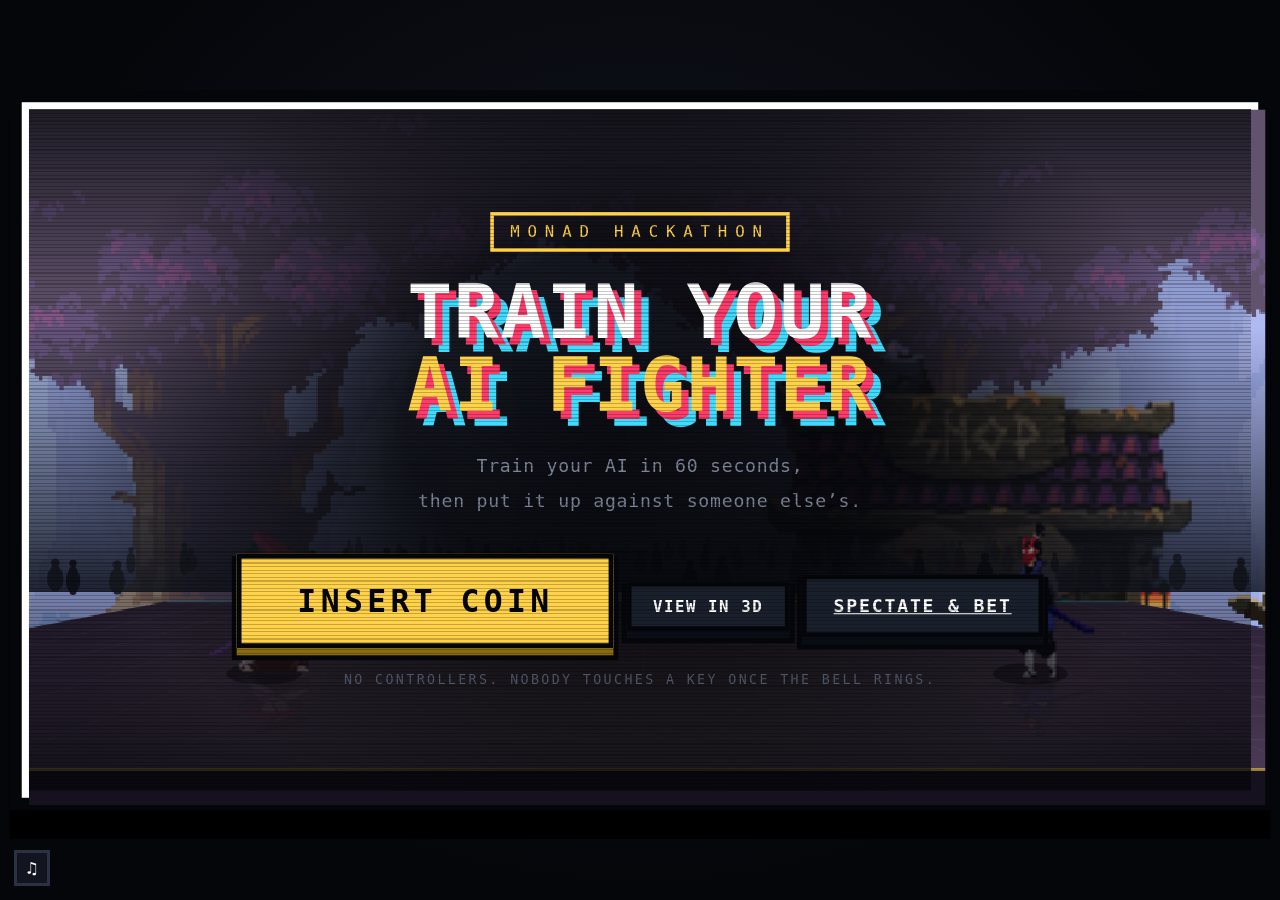
==== commit 4c1392cd: "feat: enhance spectate page with house match details and betting functionality" ====
--- a/play.html
+++ b/play.html
@@ -237,6 +237,58 @@
         </div>
 
         <div class="arena-log" id="arena-log"></div>
+      </div>
+    </section>
+
+    <!-- ============ THE MARKET ============
+         Between the reveal and the bell. The fight does not start until a
+         backer is on each side, so this is where two players wait and watch
+         the crowd arrive. Driven by js/chain-room.js; the server owns every
+         transaction behind it, which is why neither player needs a wallet
+         to be standing here. -->
+    <section class="screen" id="screen-market">
+      <div class="mk-stack">
+        <h2>MARKET OPEN <span id="mk-match">#&mdash;</span></h2>
+        <div class="mk-status" id="mk-status">opening a match&hellip;</div>
+
+        <div class="mk-fighters">
+          <div class="mk-f" id="mk-f1">
+            <span class="mk-seat">PLAYER 1</span>
+            <b class="mk-arch">&mdash;</b>
+            <q class="mk-prompt"></q>
+            <div class="mk-pool"><span>backed</span><b id="mk-pool-1">0 MON</b></div>
+          </div>
+          <div class="mk-vs">VS</div>
+          <div class="mk-f" id="mk-f2">
+            <span class="mk-seat">PLAYER 2</span>
+            <b class="mk-arch">&mdash;</b>
+            <q class="mk-prompt"></q>
+            <div class="mk-pool"><span>backed</span><b id="mk-pool-2">0 MON</b></div>
+          </div>
+        </div>
+
+        <div class="mk-bar"><i id="mk-bar-1"></i><i id="mk-bar-2"></i></div>
+
+        <p class="mk-need" id="mk-need">
+          This fight starts when at least one person backs each fighter.
+        </p>
+
+        <div class="mk-clockrow">
+          <span>betting closes in</span>
+          <b id="mk-clock">&mdash;</b>
+        </div>
+
+        <div class="mk-share">
+          <span>Send this to anyone who should bet:</span>
+          <a id="mk-link" href="#" target="_blank" rel="noopener">&mdash;</a>
+        </div>
+
+        <p class="mk-fine">
+          Neither of you needs a wallet: every transaction is the arbiter's, and
+          there are no player stakes &mdash; the betting pool is the only money in
+          the match. If the window closes with a side unbacked, everyone who did
+          bet is refunded and a fresh market opens.
+        </p>
       </div>
     </section>
 
@@ -339,6 +391,9 @@
      Strictly after ui.js. rooms.js wraps six UI methods rather than editing
      them, so UI must exist and have run its init by the time it loads. -->
 <script src="js/net.js?v=16"></script>
+<!-- After net.js (it hooks Net.onServerEvent through rooms.js) and before
+     rooms.js, which calls into it from the beginFight gate. -->
+<script src="js/chain-room.js?v=18"></script>
 <!-- Puts the room on the public board at /spectate.html. Strictly between
      net.js and rooms.js: it reads Net, and rooms.js drives it. -->
 <script src="js/arena-feed.js?v=16"></script>
--- a/styles.css
+++ b/styles.css
@@ -986,3 +986,154 @@
   .agent-vs { justify-content: center; padding: 4px 0; }
   .pool-grid { grid-template-columns: repeat(2, 1fr); }
 }
+
+/* ==================================================================
+   THE MARKET SCREEN  (#screen-market)
+
+   Between the reveal and the bell. Two players stand here watching the
+   crowd arrive, because the fight does not start until a backer is on
+   each side. See js/chain-room.js.
+   ================================================================== */
+
+.mk-stack {
+  max-width: 880px;
+  margin: 0 auto;
+  padding: 28px 24px;
+  display: flex;
+  flex-direction: column;
+  gap: 16px;
+  text-align: center;
+}
+
+.mk-stack h2 {
+  font-family: 'Archivo Black', system-ui, sans-serif;
+  font-size: clamp(22px, 4vw, 34px);
+  letter-spacing: 0.02em;
+  margin: 0;
+}
+.mk-stack h2 span { color: var(--gold, #ffd24a); }
+
+.mk-status {
+  font-family: 'JetBrains Mono', ui-monospace, monospace;
+  font-size: 13px;
+  opacity: 0.85;
+  min-height: 1.2em;
+}
+.mk-status.ok  { color: #6ef2a6; opacity: 1; }
+.mk-status.warn { color: #ffd24a; opacity: 1; }
+.mk-status.bad { color: #ff5d6c; opacity: 1; }
+
+.mk-fighters {
+  display: grid;
+  grid-template-columns: 1fr auto 1fr;
+  gap: 14px;
+  align-items: stretch;
+  text-align: left;
+}
+.mk-f {
+  border: 1px solid rgba(255, 255, 255, 0.12);
+  padding: 14px;
+  display: flex;
+  flex-direction: column;
+  gap: 8px;
+  min-width: 0;
+}
+.mk-seat {
+  font-family: 'Barlow Condensed', system-ui, sans-serif;
+  font-size: 12px;
+  letter-spacing: 0.14em;
+  opacity: 0.6;
+}
+.mk-arch {
+  font-family: 'Archivo Black', system-ui, sans-serif;
+  font-size: 19px;
+  line-height: 1.1;
+}
+.mk-prompt {
+  font-size: 12.5px;
+  line-height: 1.5;
+  opacity: 0.78;
+  font-style: italic;
+  min-height: 3.2em;
+}
+.mk-pool {
+  display: flex;
+  justify-content: space-between;
+  align-items: baseline;
+  border-top: 1px solid rgba(255, 255, 255, 0.10);
+  padding-top: 8px;
+  margin-top: auto;
+}
+.mk-pool span { font-size: 11px; letter-spacing: 0.10em; opacity: 0.55; }
+.mk-pool b { font-family: 'JetBrains Mono', ui-monospace, monospace; font-size: 15px; }
+
+.mk-vs {
+  align-self: center;
+  font-family: 'Archivo Black', system-ui, sans-serif;
+  opacity: 0.35;
+}
+
+/* One bar, two pools. Zero-width on a side is exactly the thing the
+   player is waiting to stop being true, so it is left visibly empty
+   rather than given a minimum. */
+.mk-bar {
+  display: flex;
+  height: 8px;
+  background: rgba(127, 127, 127, 0.20);
+  overflow: hidden;
+}
+.mk-bar i { display: block; height: 100%; }
+#mk-bar-1 { background: #ff5d6c; }
+#mk-bar-2 { background: #4fd0ff; }
+
+.mk-need {
+  margin: 0;
+  font-size: 13.5px;
+  line-height: 1.55;
+  opacity: 0.85;
+}
+.mk-need.ok { color: #6ef2a6; }
+.mk-need.warn { color: #ffd24a; }
+
+.mk-clockrow {
+  display: flex;
+  gap: 10px;
+  align-items: baseline;
+  justify-content: center;
+  font-size: 12px;
+  letter-spacing: 0.10em;
+  opacity: 0.7;
+}
+.mk-clockrow b {
+  font-family: 'JetBrains Mono', ui-monospace, monospace;
+  font-size: 22px;
+  opacity: 1;
+}
+
+.mk-share {
+  display: flex;
+  flex-direction: column;
+  gap: 4px;
+  font-size: 12px;
+  opacity: 0.8;
+}
+.mk-share a {
+  font-family: 'JetBrains Mono', ui-monospace, monospace;
+  font-size: 12.5px;
+  color: var(--gold, #ffd24a);
+  word-break: break-all;
+}
+
+.mk-fine {
+  margin: 0;
+  font-size: 11.5px;
+  line-height: 1.6;
+  opacity: 0.55;
+  max-width: 62ch;
+  margin-inline: auto;
+}
+
+@media (max-width: 680px) {
+  .mk-fighters { grid-template-columns: 1fr; }
+  .mk-vs { display: none; }
+}
